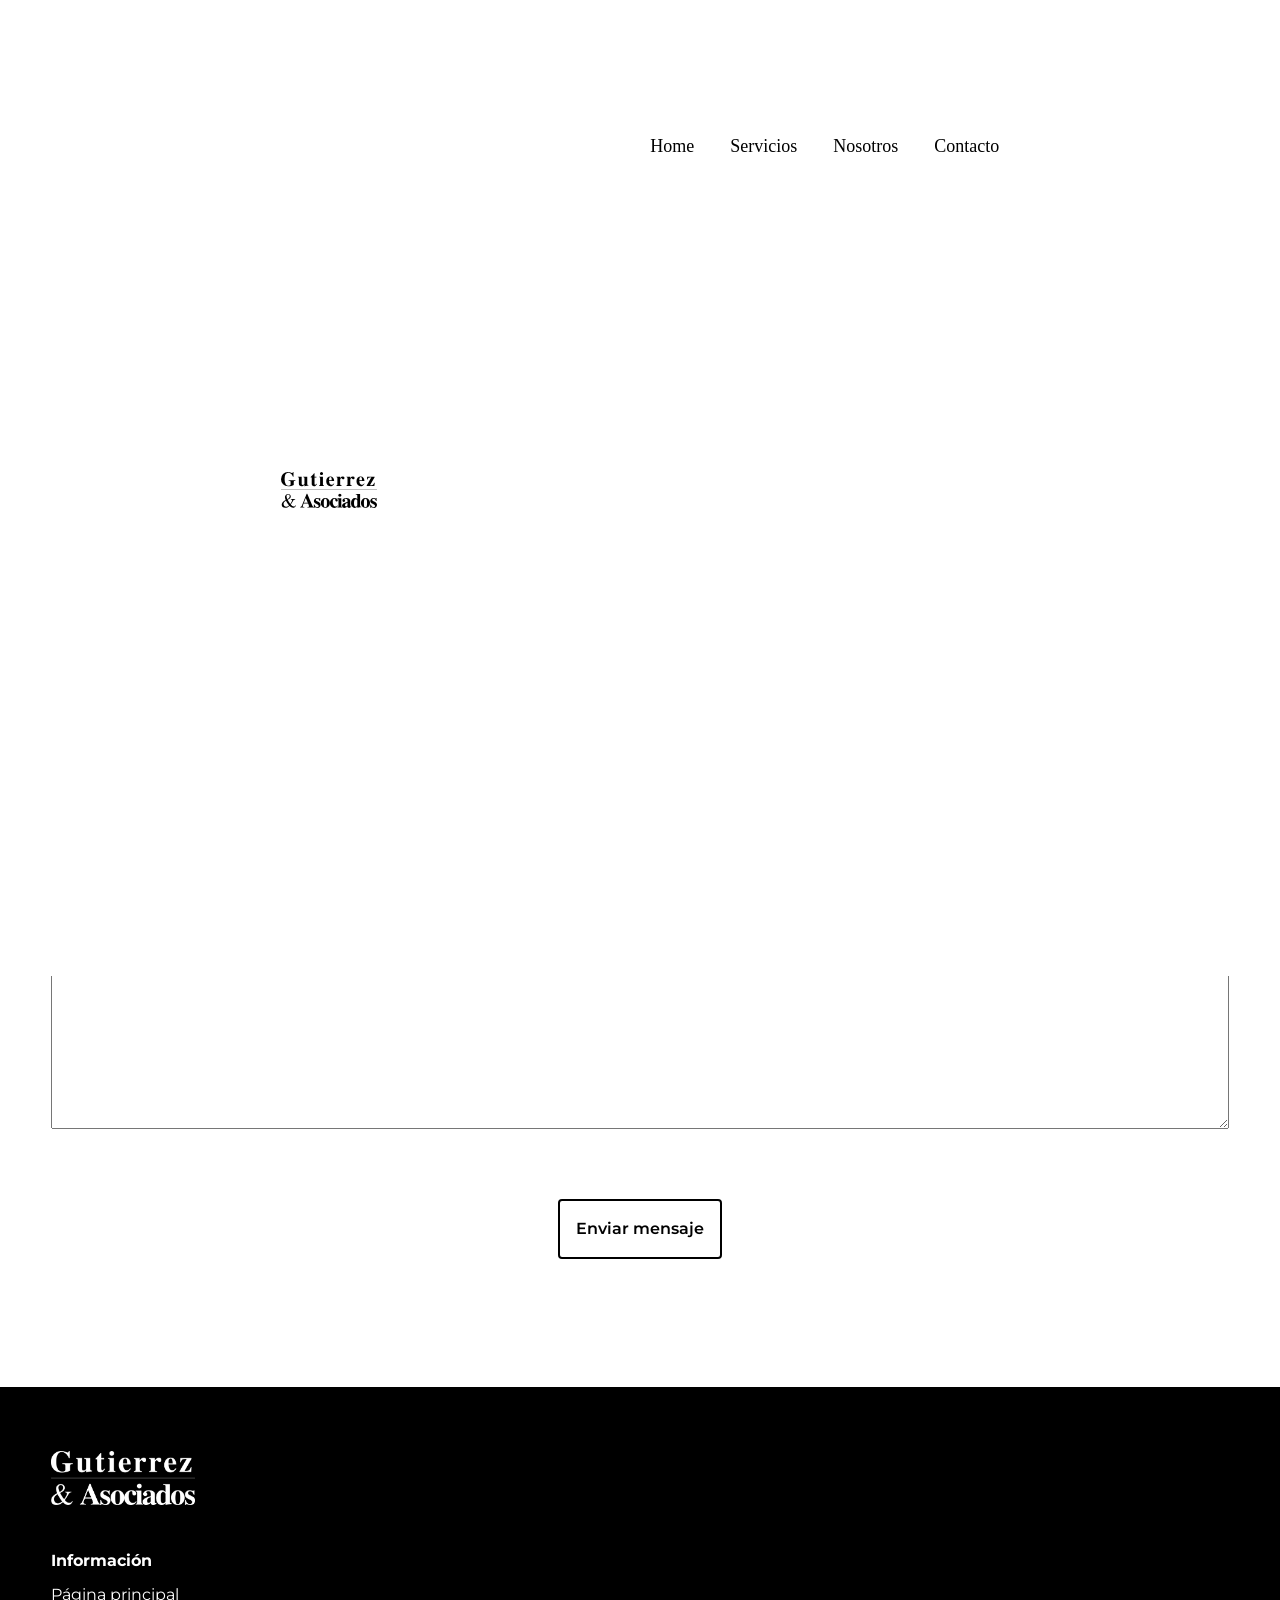
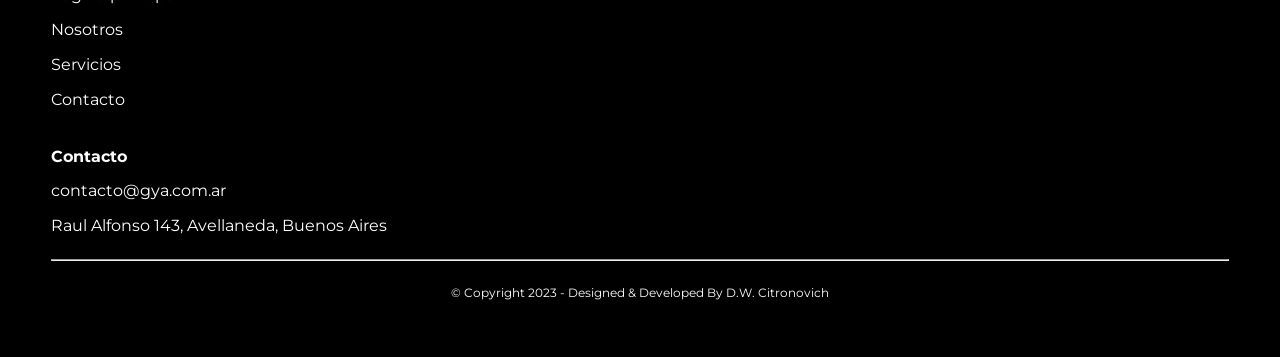
==== Pages/contacto.html @ 10d4365d "contact page done" ====
<!DOCTYPE html>
<html>
    <head>
        <meta charset="UTF-8">
        <title>Estudio Contable - Gutierrez & Asociados</title>
        <meta name="keywords" content="contabilidad">
        <meta name="description" content="your description here...">
        <meta name="viewport" content="width=device-width, initial-scale=1.0">
        <meta name="author" content="Citronov WebSites">
        <link rel="stylesheet" href="../style.css">
    </head>
    <body>
        <header class="scrolled">
            <div id="header-div">
                <div id="header-top">
                    <a href="../index.html">
                        <svg id="header-logo"
                            width="252.14807mm"
                            height="94.246796mm"
                            viewBox="0 0 252.14807 94.246796"
                            version="1.1"
                            id="svg5"
                            xmlns="http://www.w3.org/2000/svg"
                            xmlns:svg="http://www.w3.org/2000/svg">
                            <defs
                                id="defs2">
                                <rect
                                x="-1454.9095"
                                y="271.23279"
                                width="1129.4594"
                                height="485.26556"
                                id="rect236-3" />
                            </defs>
                            <g
                                id="layer1"
                                transform="translate(690.71486,-172.18356)">
                                <g
                                id="g2051-6"
                                transform="translate(-353.54764,120.36505)"
                                style="fill:none;stroke:none">
                                <g
                                    aria-label="Gutierrez
                            &amp; Asociados "
                                    transform="matrix(0.26458333,0,0,0.26458333,4.4073302,-27.454647)"
                                    id="text234-75"
                                    style="font-size:200px;line-height:0.875;font-family:Chilanka;-inkscape-font-specification:Chilanka;white-space:pre;display:inline">
                                    <path
                                    d="m -1221.39,299.6151 q 9.4,0 17.6,2.6 8.4,2.4 14,4.8 5.6,2.4 8.6,2.4 2.8,0 4.8,-2 2,-2 4,-7.2 h 5.4 v 46.8 h -5 q -5.2,-11.4 -9.6,-17.6 -4.2,-6.4 -10.6,-12 -13,-11.2 -26.6,-11.2 -18.2,0 -27.6,16.4 -9.2,16.2 -9.2,47.6 0,35.8 13,52.4 9.6,12.4 27.6,12.4 10,0 14.6,-3.4 4.6,-3.6 4.6,-11.2 v -21 q 0,-8.2 -3.8,-10.6 -3.6,-2.6 -16.4,-3.4 v -5 h 68.6 v 5 q -11.2,1.2 -14.2,4.4 -3,3.2 -3,14 v 25.4 q -9.6,5.6 -24.6,9 -15,3.4 -30.6,3.4 -31.4,0 -51.4,-19.4 -19.8,-19.6 -19.8,-50.6 0,-30.8 19.8,-51.4 20,-20.6 49.8,-20.6 z"
                                    style="font-weight:bold;font-family:FreeSerif;-inkscape-font-specification:'FreeSerif Bold';text-align:end;letter-spacing:15px;text-anchor:end"
                                    id="path1342" />
                                    <path
                                    d="m -1057.9898,440.4151 v -13 q -8.8,7.6 -15,10.4 -6.2,2.8 -14,2.8 -12.4,0 -19.6,-7.4 -7,-7.4 -7,-20.6 v -50.4 q 0,-6.2 -2.2,-8.4 -2,-2.2 -8.4,-3.4 v -4.8 h 38.4 v 67.8 q 0,7.6 2.4,11 2.6,3.2 8.8,3.2 7.6,0 16.4,-8.8 v -56.6 q 0,-6.4 -2.6,-8.8 -2.4,-2.4 -9.8,-3 v -4.8 h 40.2 v 72 q 0,6.4 2.6,8.8 2.6,2.4 9.2,2.8 v 4.6 l -13,1.4 q -16.6,1.8 -26.4,5.2 z"
                                    style="font-weight:bold;font-family:FreeSerif;-inkscape-font-specification:'FreeSerif Bold';text-align:end;letter-spacing:15px;text-anchor:end"
                                    id="path1344" />
                                    <path
                                    d="m -939.38994,345.6151 v 8.8 h -18.8 v 60.2 q 0,6 1.8,8.8 1.8,2.6 6,2.6 6,0 11.4,-10.4 l 5,2.2 q -6.2,12.2 -13,17.4 -6.6,5 -16.6,5 -10.4,0 -16.4,-5.6 -6,-5.6 -6,-15.4 v -64.8 h -10.4 v -5.4 q 9.8,-8.2 16.8,-16.2 7.2,-8 16.4,-21 h 5 v 33.8 z"
                                    style="font-weight:bold;font-family:FreeSerif;-inkscape-font-specification:'FreeSerif Bold';text-align:end;letter-spacing:15px;text-anchor:end"
                                    id="path1346" />
                                    <path
                                    d="m -874.79013,345.6151 v 76 q 0,5.6 2.2,8.2 2.2,2.4 7.6,3.2 v 4.8 h -48.2 v -4.8 q 6.8,-1.6 8.6,-3.6 2,-2.2 2,-8.4 v -58.8 q 0,-6.2 -2,-8.2 -2,-2.2 -8.6,-3.6 v -4.8 z m -25,-41.4 q 4.6,-4.6 11,-4.6 6.4,0 10.8,4.6 4.6,4.6 4.6,11 0,6.6 -4.6,11 -4.4,4.4 -11,4.4 -6.6,0 -11,-4.4 -4.4,-4.4 -4.4,-11.2 0,-6.4 4.6,-10.8 z"
                                    style="font-weight:bold;font-family:FreeSerif;-inkscape-font-specification:'FreeSerif Bold';text-align:end;letter-spacing:15px;text-anchor:end"
                                    id="path1348" />
                                    <path
                                    d="m -813.39026,388.8151 q 0.2,5.4 0.8,9.8 0.6,4.2 2,9.8 1.6,5.4 4,9 2.6,3.6 6.8,6.2 4.4,2.6 10.2,2.6 6.4,0 11.6,-3 5.2,-3 11.2,-10.4 l 4.8,2.8 q -9.8,14 -18.4,19.6 -8.4,5.4 -20.6,5.4 -18.6,0 -30,-13.2 -11.2,-13.4 -11.2,-35.2 0,-22 11.4,-35.4 11.6,-13.6 30.4,-13.6 34.2,0 37.4,45.6 z m 25.8,-10.4 q -0.2,-6.4 -0.4,-9.8 -0.2,-3.4 -1,-7.6 -0.8,-4.4 -2.2,-6.4 -1.2,-2.2 -3.6,-3.6 -2.2,-1.6 -5.6,-1.6 -7.4,0 -10.6,7 -3,7 -3.4,25 h 26.8 z"
                                    style="font-weight:bold;font-family:FreeSerif;-inkscape-font-specification:'FreeSerif Bold';text-align:end;letter-spacing:15px;text-anchor:end"
                                    id="path1350" />
                                    <path
                                    d="m -673.59024,372.2151 q -4.6,0 -8.2,-3 -3.4,-3 -5.6,-5.8 -2.2,-3 -3.8,-3 -5,0 -8.6,5.6 -3.6,5.6 -3.6,13.4 v 37.8 q 0,9.4 2.6,12.4 2.8,2.8 12,3.4 v 4.8 h -53 v -4.8 q 6.6,-1.2 8.6,-3.4 2,-2.4 2,-8.6 v -58.8 q 0,-6 -2.2,-8.4 -2,-2.6 -8.4,-3.4 v -4.8 h 37.6 v 16.4 q 7,-10 13.2,-14.4 6.4,-4.4 13.8,-4.4 7,0 11.6,4.4 4.6,4.4 4.6,11.2 0,5.8 -3.6,9.6 -3.4,3.8 -9,3.8 z"
                                    style="font-weight:bold;font-family:FreeSerif;-inkscape-font-specification:'FreeSerif Bold';text-align:end;letter-spacing:15px;text-anchor:end"
                                    id="path1352" />
                                    <path
                                    d="m -573.19022,372.2151 q -4.6,0 -8.2,-3 -3.4,-3 -5.6,-5.8 -2.2,-3 -3.8,-3 -5,0 -8.6,5.6 -3.6,5.6 -3.6,13.4 v 37.8 q 0,9.4 2.6,12.4 2.8,2.8 12,3.4 v 4.8 h -53 v -4.8 q 6.6,-1.2 8.6,-3.4 2,-2.4 2,-8.6 v -58.8 q 0,-6 -2.2,-8.4 -2,-2.6 -8.4,-3.4 v -4.8 h 37.6 v 16.4 q 7,-10 13.2,-14.4 6.4,-4.4 13.8,-4.4 7,0 11.6,4.4 4.6,4.4 4.6,11.2 0,5.8 -3.6,9.6 -3.4,3.8 -9,3.8 z"
                                    style="font-weight:bold;font-family:FreeSerif;-inkscape-font-specification:'FreeSerif Bold';text-align:end;letter-spacing:15px;text-anchor:end"
                                    id="path1354" />
                                    <path
                                    d="m -512.79032,388.8151 q 0.2,5.4 0.8,9.8 0.6,4.2 2,9.8 1.6,5.4 4,9 2.6,3.6 6.8,6.2 4.4,2.6 10.2,2.6 6.4,0 11.6,-3 5.2,-3 11.2,-10.4 l 4.8,2.8 q -9.8,14 -18.4,19.6 -8.4,5.4 -20.6,5.4 -18.6,0 -30,-13.2 -11.2,-13.4 -11.2,-35.2 0,-22 11.4,-35.4 11.6,-13.6 30.4,-13.6 34.2,0 37.4,45.6 z m 25.8,-10.4 q -0.2,-6.4 -0.4,-9.8 -0.2,-3.4 -1,-7.6 -0.8,-4.4 -2.2,-6.4 -1.2,-2.2 -3.6,-3.6 -2.2,-1.6 -5.6,-1.6 -7.4,0 -10.6,7 -3,7 -3.4,25 h 26.8 z"
                                    style="font-weight:bold;font-family:FreeSerif;-inkscape-font-specification:'FreeSerif Bold';text-align:end;letter-spacing:15px;text-anchor:end"
                                    id="path1356" />
                                    <path
                                    d="m -401.99027,431.4151 q 15.8,0 23.6,-5.4 7.8,-5.4 12,-20.2 h 5.6 l -3.2,32 h -76.6 v -5 l 46.8,-80.8 h -2.2 q -19.4,0 -26,4 -6.4,4 -10,18 h -5.2 l 1.4,-28.4 h 74.2 v 5.2 l -46.2,80.6 z"
                                    style="font-weight:bold;font-family:FreeSerif;-inkscape-font-specification:'FreeSerif Bold';text-align:end;letter-spacing:15px;text-anchor:end"
                                    id="path1358" />
                                    <path
                                    d="m -1201.6775,524.62344 q 7.6,6.8 7.6,17.4 0,10.6 -7,18.4 -7,7.8 -24,15.8 12,23.4 26.4,41.2 18.2,-24.2 18.2,-36.4 0,-4.6 -2.8,-6.4 -2.6,-1.8 -10,-2.6 v -4.2 h 43.2 v 4.2 q -7.6,1 -11.4,3.4 -3.8,2.2 -7.4,8.4 -12.6,22.4 -25.2,39.2 13.8,18.4 30.8,18.4 5.4,0 9.2,-2.2 4,-2.4 8.8,-8.4 l 3,2.2 q -4.4,10.6 -12.6,16.6 -8,6 -17.6,6 -16.4,0 -34,-18.2 -11.2,9.8 -21.2,14 -9.8,4.2 -22,4.2 -16,0 -25.2,-8 -9,-8.2 -9,-22.4 0,-9 3.2,-16.4 3.4,-7.6 10,-13.4 6.6,-6 11.8,-9.4 5.4,-3.6 14,-8.4 -7,-19.4 -7,-29 0,-12.8 9,-21.8 9,-9 21.8,-9 11.8,0 19.4,6.8 z m -26.4,45.2 q 12.2,-6.6 17.8,-13.4 5.6,-6.8 5.6,-15.2 0,-7.4 -4.6,-12.2 -4.4,-4.8 -11.4,-4.8 -6.8,0 -11.2,4.6 -4.2,4.6 -4.2,11.8 0,12.4 8,29.2 z m -13.8,14.6 q -13,8.4 -18.4,15.8 -5.2,7.2 -5.2,16.8 0,11.6 7.6,20 7.6,8.2 18.2,8.2 11.8,0 28.2,-13 -14.8,-18.2 -30.4,-47.8 z"
                                    style="font-family:FreeSerif;-inkscape-font-specification:FreeSerif;letter-spacing:-10px"
                                    id="path1360" />
                                    <path
                                    d="m -963.99007,648.02344 v 5 h -64.80003 v -5 q 4.2,-0.6 6.4,-0.6 9.6,-0.6 9.6,-6.6 0,-6 -9.2,-27.2 h -45 l -3,7.8 q -5.8,15 -5.8,18.4 0,3.8 3.8,5.8 3.8,1.8 12.6,2.4 v 5 h -40.6 v -5 q 7.2,-1.4 10.4,-5.4 3.4,-4 9.2,-18 l 44.4,-109.6 h 5.6 l 44.60003,105.2 q 7.4,17.6 11.2,22.8 4,5 9.8,5 z m -100.00003,-42.2 h 39 l -20.2,-48.6 z"
                                    style="font-weight:bold;font-family:FreeSerif;-inkscape-font-specification:'FreeSerif Bold';letter-spacing:-10px"
                                    id="path1362" />
                                    <path
                                    d="m -933.18991,558.42344 q 5.6,0 13,2.2 7.4,2.2 9,2.2 3.2,0 4.8,-4 h 4.4 v 29 h -5 q -7.8,-22.8 -24.4,-22.8 -5.6,0 -9.4,3.4 -3.8,3.2 -3.8,8.2 0,4.6 3.4,8.4 3.6,3.6 8.8,5.8 5.2,2.2 11.2,5.4 6,3 11.2,6.4 5.2,3.2 8.6,9.2 3.6,5.8 3.6,13.6 0,13.4 -8.6,22 -8.6,8.4 -22.2,8.4 -8.2,0 -16.6,-2.8 -8.4,-3 -9.6,-3 -2.2,0 -5.2,5.6 h -5 v -33 h 5.6 q 6.4,26.4 27.4,26.4 6.8,0 10.8,-3.6 4.2,-3.6 4.2,-9.4 0,-5.2 -5,-9.2 -4.8,-4 -11.8,-7.2 -7,-3.2 -14,-6.8 -7,-3.8 -12,-10.2 -4.8,-6.4 -4.8,-15 0,-12.6 8.8,-20.8 9,-8.4 22.6,-8.4 z"
                                    style="font-weight:bold;font-family:FreeSerif;-inkscape-font-specification:'FreeSerif Bold';letter-spacing:-10px"
                                    id="path1364" />
                                    <path
                                    d="m -850.58987,558.42344 q 19.4,0 32.2,14 12.8,13.8 12.8,34.8 0,20.8 -12.8,34.8 -12.8,13.8 -32.2,13.8 -19.6,0 -32.4,-13.8 -12.8,-14 -12.8,-35.4 0,-20.4 13,-34.2 13.2,-14 32.2,-14 z m 0.2,6.2 q -9.2,0 -12.6,9.6 -3.4,9.6 -3.4,36 0,22 3.4,30.8 3.6,8.6 12.4,8.6 8.8,0 12.2,-9 3.4,-9.2 3.4,-32.2 0,-24.6 -3.4,-34.2 -3.4,-9.6 -12,-9.6 z"
                                    style="font-weight:bold;font-family:FreeSerif;-inkscape-font-specification:'FreeSerif Bold';letter-spacing:-10px"
                                    id="path1366" />
                                    <path
                                    d="m -728.18998,631.22344 3.6,3.6 q -8.8,11.2 -17.8,16.2 -8.8,4.8 -20.4,4.8 -18.6,0 -30.8,-13.4 -12,-13.4 -12,-34 0,-21.6 13.4,-35.8 13.4,-14.2 33.8,-14.2 13.2,0 22,6.4 9,6.2 9,15.6 0,5.8 -3.6,9.2 -3.6,3.4 -10,3.4 -11,0 -11.2,-14.4 0,-8.4 -1,-10.2 -2,-3.8 -7.4,-3.8 -7.8,0 -12.4,9 -4.4,8.8 -4.4,24.2 0,20.4 7.6,32.6 7.8,12 20.8,12 6.2,0 10.6,-2.4 4.6,-2.6 10.2,-8.8 z"
                                    style="font-weight:bold;font-family:FreeSerif;-inkscape-font-specification:'FreeSerif Bold';letter-spacing:-10px"
                                    id="path1368" />
                                    <path
                                    d="m -692.39016,560.82344 v 76 q 0,5.6 2.2,8.2 2.2,2.4 7.6,3.2 v 4.8 h -48.2 v -4.8 q 6.8,-1.6 8.6,-3.6 2,-2.2 2,-8.4 v -58.8 q 0,-6.2 -2,-8.2 -2,-2.2 -8.6,-3.6 v -4.8 z m -25,-41.4 q 4.6,-4.6 11,-4.6 6.4,0 10.8,4.6 4.6,4.6 4.6,11 0,6.6 -4.6,11 -4.4,4.4 -11,4.4 -6.6,0 -11,-4.4 -4.4,-4.4 -4.4,-11.2 0,-6.4 4.6,-10.8 z"
                                    style="font-weight:bold;font-family:FreeSerif;-inkscape-font-specification:'FreeSerif Bold';letter-spacing:-10px"
                                    id="path1370" />
                                    <path
                                    d="m -660.3903,572.22344 q 0,1 3,5.4 3,4.2 3,7.6 0,5.2 -3.8,8.4 -3.8,3.2 -9.8,3.2 -6.2,0 -9.6,-3.4 -3.4,-3.6 -3.4,-9.8 0,-11.2 10.4,-18.2 10.4,-7 27.4,-7 18.2,0 28.8,7.4 10.8,7.4 10.8,20 v 52.2 q 0,5 4.2,5 1.4,0 2.2,-0.8 l 2,-2 3,4.2 q -10.6,11.4 -22.4,11.4 -7.4,0 -11.2,-3.2 -3.6,-3.2 -5.2,-10.8 -15.4,14 -31.6,14 -9.6,0 -16,-6 -6.2,-6 -6.2,-15.2 0,-6.2 3.2,-11.4 3.4,-5.4 7.8,-8.8 4.4,-3.4 12,-6.8 7.8,-3.4 13.2,-5.2 5.4,-1.8 14.2,-4.4 2.2,-0.6 3.4,-1 v -14.6 q 0,-9.2 -4,-13.4 -4,-4.2 -12.8,-4.2 -5.2,0 -9,2.2 -3.6,2 -3.6,5.2 z m 29.2,60.8 v -29 q -24.4,6.4 -24.4,24.2 0,6 2.8,9.8 2.8,3.6 7.4,3.6 6.8,0 14.2,-8.6 z"
                                    style="font-weight:bold;font-family:FreeSerif;-inkscape-font-specification:'FreeSerif Bold';letter-spacing:-10px"
                                    id="path1372" />
                                    <path
                                    d="m -532.99012,655.62344 v -13 q -7,7.4 -12.8,10.4 -5.8,2.8 -13.8,2.8 -15.8,0 -26,-13.2 -10.2,-13.4 -10.2,-33.8 0,-21.8 10.8,-36 11,-14.4 27.6,-14.4 6.8,0 12,2.8 5.4,2.6 11.8,9.6 v -36.6 q 0,-7 -2.6,-8.8 -2.6,-2 -12.6,-2.8 v -4.8 h 43 v 115 q 0,6.4 2.4,8.8 2.6,2.4 9.4,2.8 v 4.6 l -12.4,1.6 q -16.4,2.2 -26.6,5 z m -17.6,-11 q 6.6,0 11.8,-5.6 5.2,-5.8 5.2,-8.4 v -48.6 q -2,-5.6 -6.4,-9 -4.2,-3.4 -9.2,-3.4 -17,0 -17,37.6 0,37.4 15.6,37.4 z"
                                    style="font-weight:bold;font-family:FreeSerif;-inkscape-font-specification:'FreeSerif Bold';letter-spacing:-10px"
                                    id="path1374" />
                                    <path
                                    d="m -452.19015,558.42344 q 19.4,0 32.2,14 12.8,13.8 12.8,34.8 0,20.8 -12.8,34.8 -12.8,13.8 -32.2,13.8 -19.6,0 -32.4,-13.8 -12.8,-14 -12.8,-35.4 0,-20.4 13,-34.2 13.2,-14 32.2,-14 z m 0.2,6.2 q -9.2,0 -12.6,9.6 -3.4,9.6 -3.4,36 0,22 3.4,30.8 3.6,8.6 12.4,8.6 8.8,0 12.2,-9 3.4,-9.2 3.4,-32.2 0,-24.6 -3.4,-34.2 -3.4,-9.6 -12,-9.6 z"
                                    style="font-weight:bold;font-family:FreeSerif;-inkscape-font-specification:'FreeSerif Bold';letter-spacing:-10px"
                                    id="path1376" />
                                    <path
                                    d="m -373.39026,558.42344 q 5.6,0 13,2.2 7.4,2.2 9,2.2 3.2,0 4.8,-4 h 4.4 v 29 h -5 q -7.8,-22.8 -24.4,-22.8 -5.6,0 -9.4,3.4 -3.8,3.2 -3.8,8.2 0,4.6 3.4,8.4 3.6,3.6 8.8,5.8 5.2,2.2 11.2,5.4 6,3 11.2,6.4 5.2,3.2 8.6,9.2 3.6,5.8 3.6,13.6 0,13.4 -8.6,22 -8.6,8.4 -22.2,8.4 -8.2,0 -16.6,-2.8 -8.4,-3 -9.6,-3 -2.2,0 -5.2,5.6 h -5 v -33 h 5.6 q 6.4,26.4 27.4,26.4 6.8,0 10.8,-3.6 4.2,-3.6 4.2,-9.4 0,-5.2 -5,-9.2 -4.8,-4 -11.8,-7.2 -7,-3.2 -14,-6.8 -7,-3.8 -12,-10.2 -4.8,-6.4 -4.8,-15 0,-12.6 8.8,-20.8 9,-8.4 22.6,-8.4 z"
                                    style="font-weight:bold;font-family:FreeSerif;-inkscape-font-specification:'FreeSerif Bold';letter-spacing:-10px"
                                    id="path1378" />
                                </g>
                                <path
                                    id="rect1429-3"
                                    style="stroke-width:0;stroke-linecap:round;stroke-linejoin:round;paint-order:fill markers stroke"
                                    d="m -336.74008,98.514778 h 251.293785 c 0.23663,0 0.42713,0.1905 0.42713,0.42713 0,0.23663 -0.1905,0.427129 -0.42713,0.427129 H -336.74008 c -0.23663,0 -0.42713,-0.190499 -0.42713,-0.427129 0,-0.23663 0.1905,-0.42713 0.42713,-0.42713 z" />
                                </g>
                            </g>
                            </svg>
                    </a>
                    <div id="hamburguer-menu-icon">
                        <span class="bar"></span>
                        <span class="bar"></span>
                        <span class="bar"></span>
                    </div>
                </div>
                <nav>
                    <ul>
                        <li><a class="nav-li-element" href="../index.html">Home</a></li>
                        <li><a class="nav-li-element" href="../index.html/#section-servicios">Servicios</a></li>
                        <li><a class="nav-li-element" href="#">Nosotros</a></li>
                        <li><a class="nav-li-element" href="contacto.html">Contacto</a></li>
                    </ul>
                </nav>
            </div>
        </header>
        <main>
            <section id="section-contacto-contacto">
                <div class="common-padding">
                    <div class="text-container">
                        <h2>Contacto</h2>
                        <ul>
                            <li class="medio-de-contacto">
                                <img src="../Imagenes/Iconos/phone.svg">
                                <p>
                                    +54 11 3245-11982
                                </p>
                            </li>
                            <li class="medio-de-contacto">
                                <img src="../Imagenes/Iconos/mail.svg">
                                <p>
                                    contacto@solaris.com.ar
                                </p>
                            </li>
                            <li class="medio-de-contacto">
                                <img src="../Imagenes/Iconos/pin.svg">
                                <p>
                                    Av. Gral. Anderson 1720, CABA, Buenos Aires
                                </p>
                            </li>
                        </ul>
                    </div>
                    <hr>
                    <div id="contact-form">
                        <h3>Envíanos un mensaje</h3>
                        <div class="text-container">
                            <p class="left-aligned">
                                Nos encantaría saber de vos. Por favor completa el formulario a continuación y alguien se comunicará dentro de los siguientes 3 días hábiles.
                            </p>
                        </div>
                        <form>
                            <div class="form-div-subject">
                                <label for="nombre">Nombre</label>
                                <input type="text" name="nombre" placeholder="Tu nombre">
                            </div>
                            <div class="form-div-subject">
                                <label for="email">Email</label>
                                <input type="text" name="email" placeholder="Tu email">
                            </div>
                            <div class="form-div-subject">
                                <label for="numero-telefonico">Teléfono</label>
                                <input type="text" name="numero-telefonico" placeholder="Tu número">
                            </div>
                            <div class="form-div-subject">
                                <label for="mensaje">Mensaje</label>
                                <textarea name="mensaje" placeholder="Escribí tu mensaje..."></textarea>
                            </div>
                            <div id="div-contact-form-button">
                                <button type="submit" class="common-button">Enviar mensaje</button>
                            </div>
                        </form>    
                    </div> 
                </div>
            </section>
        </main>
        <footer>
            <div class="common-padding">
                <div id="footer-div-top">
                    <img id="footer-div-top-logo" src="../Imagenes/Logo/logo-gya-light.png" alt="Logo de Gutierrez & Asociados">
                    <div id="footer-div-top-information" class="footer-section">
                        <h4>Información</h4>
                        <ul>
                            <li><a href="../index.html">Página principal</a></li>
                            <li><a href="#">Nosotros</a></li>
                            <li><a href="../index.html/#section-servicios">Servicios</a></li>
                            <li><a href="contacto.html">Contacto</a></li>
                        </ul>
                    </div>
                    <div id="footer-div-top-contacto" class="footer-section">
                        <h4>Contacto</h4>
                        <ul>
                            <li>contacto@gya.com.ar</li>
                            <li>Raul Alfonso 143, Avellaneda, Buenos Aires</li>
                        </ul>
                    </div>
                </div>
                <hr>
                <p id="footer-p-copyright">© Copyright 2023 - Designed & Developed By D.W. Citronovich</p>
            </div>
        </footer>
    </body>
    <script src="../Scripts/hamburgerMenu.js"></script>
</html>
---- style.css ----
@font-face {
    font-family: "Monsterrat";
    src: 
        url("Fuentes/Montserrat/Montserrat-VariableFont_wght.ttf") format("truetype"),
        url("Fuentes/Montserrat/webfontkit-20241208-085925/montserrat-variablefont_wght-webfont.woff") format("woff"),
        url("Fuentes/Montserrat/webfontkit-20241208-085925/montserrat-variablefont_wght-webfont.woff2") format("woff2");
}

:root {
    --strongColor: #4c95cc;
    --whiteColor: #ffffff;
    --blackColor: #000000;
    --lightGreyColor: #474747;
    --greyColor: #3b3b3b;
    --primaryFont: Georgia, 'Times New Roman', Times, serif;
    --secondaryFont: "Monsterrat", sans-serif;
    --smallTitleFontSize: clamp(0.8125rem, 1.6vw, 1rem);
    --headerFontSize: clamp(1.9375rem, 3.9vw, 3.0625rem);
    --bodyFontSize: 1rem;
}

button {
    all: unset;
}

ul {
    list-style-type: none;
    padding: 0;
}

a {
    all: unset;
}

img {
    width: 100%;
    border-radius: 4px;
}

html {
    scroll-behavior: smooth;
}

* {
    margin: 0 auto;
    box-sizing: border-box;
}

header {
    font-family: var(--primaryFont);
    font-size: var(--headerFontSize);
    color: var(--blackColor);
}

body {
    font-family: var(--secondaryFont);
    font-size: var(--bodyFontSize);
    color: var(--greyColor);
}

.common-padding {
    max-width: 90rem;
    padding: 2rem 4%;
}

h1, h2, h3 {
    font-family: var(--primaryFont);
    font-weight: 400;
    color: var(--blackColor);
    margin: 1rem auto;
}

h2 {
    font-size: 2.25rem;
    text-align: center;
    margin: 0 auto;
    padding: 4rem 0 2rem;
}

h3 {
    font-size: 2rem;
}

p {
    line-height: 2rem;
    color: var(--blackColor);
}

.small-title {
    font-weight: 600;
    text-transform: uppercase;
    text-align: center;
    margin: 1rem auto;
}

button {
    min-width: 12rem;
    font-size: 1.125rem;
    font-weight: 600;
    line-height: clamp(2.875rem, 5.5vw, 3.5rem);
    padding: 0 0.5rem;
    text-align: center;
    border-radius: 4px;
    cursor: pointer;
}

.call-to-action {
    color: var(--whiteColor);
    border: 2px solid var(--whiteColor);
    text-transform: uppercase;
    transition: all 0.1s ease;
}

.call-to-action:hover {
    color: var(--blackColor);
    background-color: var(--whiteColor);
    border: 2px solid var(hrColor);
}

.button-underline a {
    padding: 0.5rem;
    background: 
       linear-gradient(90deg, currentColor calc(100%/3), transparent 0 calc(200%/3), currentColor 0) 
       var(--d, 0%) 100% / 300% 3px
       no-repeat;
    transition: 0.5s;
}

.button-underline:hover a {
    --d: 100%;
}


/* ==== HEADER & NAV ==== */

header {
    width: 100%;
    position: fixed;
    z-index: 1000;
    transition: background-color 0.3s ease-in-out;
}

header::before {
    content: "";
    width: 100%;
    position: absolute;
    height: 0vh;
    background-color: #00000099;
    -webkit-backdrop-filter: blur(10px);
    backdrop-filter: blur(10px);
    opacity: 0;
    top: 0;
    right: 0;
    z-index: -11;
    transition: 
        height 0s ease-in-out, 
        opacity 0.3s ease-in-out;
}

header.scrolled {
    background-color: var(--whiteColor);
    transition: background-color 0.3s ease-in-out;
}

header.active::before {
    height: 150vh;
    opacity: 1;
}

header.deactivate::before {
    opacity: 0;
}

#header-div {
    width: 100%;
    height: auto;
    padding: 1rem;
}

#header-div a {
    line-height: 0;
}

#header-logo {
    width: 100px;
    height: auto;
    border-radius: 0;
    vertical-align: middle;
    
}

#header-logo g, #header-logo path {
    fill: white;
    transition: all 0.3s ease-in-out;
}

#header-top {
    display: flex;
    justify-content: space-between;
    align-items: center;
}

#hamburguer-menu-icon {
    width: 8%;
    display: block;
    cursor: pointer;
    margin: 0;
    z-index: 1000;
}

.bar {
    display: block;
    max-width: 36px;
    height: 3px;
    margin: 5px auto;
    z-index: 1000;
    background-color: var(--whiteColor);
    -webkit-transition: all 0.3s ease-in-out;
    transition: all 0.3s ease-in-out;
}

#hamburguer-menu-icon.active .bar:nth-child(1) {
    opacity: 0;
}

#hamburguer-menu-icon.active .bar:nth-child(2) {
    transform: translateY(4px) rotate(45deg);
    background-color: var(--blackColor);
}

#hamburguer-menu-icon.active .bar:nth-child(3) {
    transform: translateY(-4px) rotate(-45deg);
    background-color: var(--blackColor);
}

header.scrolled .bar {
    background-color: var(--blackColor);
}

header.scrolled #header-logo g, 
header.scrolled #header-logo path {
    fill: var(--blackColor);
}

header.scrolled #header-logo.light g, 
header.scrolled #header-logo.light path {
    fill: var(--whiteColor);
}

a {
    all: unset;
    cursor: pointer;
}

nav {
    font-size: 1.125rem;
    width: 63%;
    height: 100vh;
    position: absolute;
    z-index: 100;
    display: flex;
    flex-direction: column;
    background-color: white;
    top: 0;
    left: 37%;
    gap: 0;
    text-align: center;
    box-shadow: inset 0px 8px 24px lightgrey;
    transition: transform 0.3s ease-in-out;
    transform: translateX(100%);
}

nav.active {
    transform: translateX(0px);
    transition-delay: .2s;
}

nav ul {
    display: flex;
    flex-direction: column;
    gap: 2rem;
    padding: 6rem 0;
}

nav ul li {
    color: var(--blackColor);
}

main {
    padding-bottom: 3rem;
}

/* ==== STATEMENT ==== */

#estrategia-impositiva {
    background-image: url("Imagenes/background-1.jpg");
    background-repeat: no-repeat;
    background-size: cover;
    background-position: center;
}

#estrategia-impositiva .common-padding {
    color: var(--whiteColor);
    padding-top: 6rem;
    padding-bottom: 4rem;
    text-align: center;
}

#estrategia-impositiva h1 {
    font-size: 2.5rem;
    font-weight: 200;
    line-height: 2.5rem;
    padding-top: 1rem;
    color: var(--whiteColor);
}

#estrategia-impositiva p {
    color: var(--whiteColor);
    font-size: 1.25rem;
    font-weight: 300;
    padding: 0.25rem 0;
}

#button-container {
    display: flex;
    flex-direction: column;
    align-items: center;
    gap: 1.5rem;
    padding: 1.5rem 0;
}

#section-servicios ul {
    padding: 1rem 0;
}

#servicios-div-card ul {
    display: flex;
    flex-direction: column;
    gap: 1.5rem;
}

.servicios-card {
    position: relative;
    width: 100%;
}

.servicios-card::before {
    position: absolute;
    bottom: 0;
    left: 0;
    width: 100%;
    height: 85%;
    display: block;
    z-index: 10;
    content: '';
    background: linear-gradient(to bottom,rgba(6, 6, 6, 0),rgba(19, 19, 19, 0.75) 100%);
}

.servicios-card a {
    position: relative;
    width: 100%;
    min-height: 240px;
    display: flex;
    background-repeat: no-repeat;
    background-size: 100%;
    background-position: center;
    box-shadow: inset 0 -12px -6px black;
    transition: background-size 1s ease;
}

.servicios-card a:hover {
    background-size: 120%;
}

.servicios-card a,
.servicios-card a::before,
.servicios-card::before {
    border-radius: 8px;
}

.servicios-card a::before {
    position: absolute;
    bottom: 0;
    left: 0;
    width: 100%;
    height: 85%;
    display: block;
    z-index: 10;
    content: '';
    opacity: 0;
    background: linear-gradient(to bottom, rgba(0, 0, 0, 0), #000000 100%);
    transition: all 0.5s ease;
}

.servicios-card a:hover::before {
    opacity: 1;
}

.servicios-card h3 {
    font-size: 1.375rem;
    align-self: flex-end;
    font-weight: 300;
    margin: 1.25rem;
    z-index: 100;
    color: var(--whiteColor);
}

#card-servicio-sociedades {
    background-image: url(Imagenes/empresa-1.jpg);
}

#card-servicio-personas {
    background-image: url(Imagenes/personal-1.jpg);
}

#card-servicio-patrimonio {
    background-image: url(Imagenes/patrimonio-1.jpg);
}

#servicios-texto-ul {
    display: flex;
    flex-direction: column;
    gap: 2rem;
}

.servicio-title-container {
    height: auto;
    padding-top: 4rem;
}

.servicio-title-container svg {
    min-width: 48px;
    height: auto;
    background-color: var(--blackColor);
    border-radius: 32px;
}

.servicio-title-container svg path {
    fill: var(--whiteColor);
}

.common-button {
    min-width: 144px;
    font-size: 1rem;
    color: var(--blackColor);
    border: 2px solid var(--blackColor);
    margin-top: 2rem;
    transition: all 0.1s ease;
}

.common-button:hover {
    color: var(--whiteColor);
    background-color: var(--blackColor);
}

#section-nosotros {
    background-image: url("Imagenes/background-4.jpg");
    background-position: center;
    background-size: cover;
}

#section-nosotros h2,
#section-nosotros p {
    color: var(--whiteColor);
}

#ul-opiniones-clientes {
    display: flex;
    flex-direction: column;
    gap: 3rem;
}

#ul-opiniones-clientes p {
    font-style: italic;
}

.open-quote {
    font-size: 3rem;
    font-weight: bold;
}

.cliente-name {
    font-size: 0.75rem;
    line-height: 2rem;
}

#section-contacto-index .common-padding {
    text-align: center;
}

#section-contacto-index h2 {
    padding: 1rem;
}

#section-contacto-contacto .common-padding > div {
    margin: 3rem 0;
}

.medio-de-contacto {
    display: flex;
    justify-content: left;
    gap: 1rem;
}

.medio-de-contacto p {
    font-size: 1.125rem;
    font-weight: 600;
    margin: 1rem 0;
}

.medio-de-contacto img {
    max-width: 1.5rem;
    height: auto;
    margin: 0;
}

#contact-form h3 {
    text-align: center;
}

#contact-form form {
    margin: 1rem 0;
}

.form-div-subject {
    margin: 1rem 0;
    font-size: 1.5rem;
    font-weight: bold;
}

.form-div-subject label {
    font-size: var(--bodyFontSize);
    margin-bottom: 0.5rem;
    text-align: left;
}

.form-div-subject input {
    font-family: var(--bodyFontSize);
    font-size: var(--bodyFontSize);
    width: 100%;
    height: 36px;
    margin-top: 0.5rem;
}

.form-div-subject textarea {
    font-family: var(--bodyFontSize);
    font-size: var(--bodyFontSize);
    width: 100%;
    height: 24vh;
    margin-top: 0.5rem;
}

#div-contact-form-button {
    text-align: center;
    margin: 2rem;
}

footer {
    padding-top: 1rem;
    color: var(--whiteColor);
    background-color: var(--blackColor);
}

footer a {
    transition: all 0.3s ease;
}

footer a:hover {
    cursor: pointer;
}

#footer-div-top-logo {
    margin: 0;
    padding: 1rem 0;
    max-width: 144px;
    height: auto;
    align-self: left;
    border-radius: 0;
}

#footer-div-top {
    display: flex;
    flex-direction: column;
    gap: 1.5rem;
    justify-content: left;
    padding-bottom: 1rem;
}

.footer-section {
    text-align: left;
    margin: 0;
}

footer h4 {
    line-height: 2rem;
}

footer ul li {
    margin: 0;
    padding: 0.5rem 0;
}

footer hr {
    color: initial;
}

#footer-p-copyright {
    font-size: 0.75rem;
    line-height: 1rem;
    color: var(--whiteColor);
    max-width: none;
    text-align: center;
    padding: 1.5rem;
}


@media (min-width: 992px) {
    #header-div {
        width: 80%;
        max-width: 90rem;
        display: flex;
        justify-content: space-between;
        align-items: center;
        margin: 0 auto;
        padding-top: 40px;
        padding-bottom: 36px;
        font-size: 1rem;
    }

    #header-logo {
        width: 96px;
    }

    #hamburguer-menu-icon {
        display: none;
    }

    nav {
        width: auto;
        position: inherit;
        top: 0;
        left: 0;
        box-shadow: none;
        transition: none;
        transform: none;
    }

    nav ul {
        flex-direction: row;
        margin: 0 auto;
        gap: 36px;
    }

    .nav-li-element {
        background: 
           linear-gradient(currentColor 0 0) 
           var(--d, 201%) 100% /200% 2px 
           no-repeat;
      }
      
    .nav-li-element:hover {
        --d: -101%;
        transition: 0.75s
    }

    nav ul a {
        font-size: 1.125rem;
    }
}
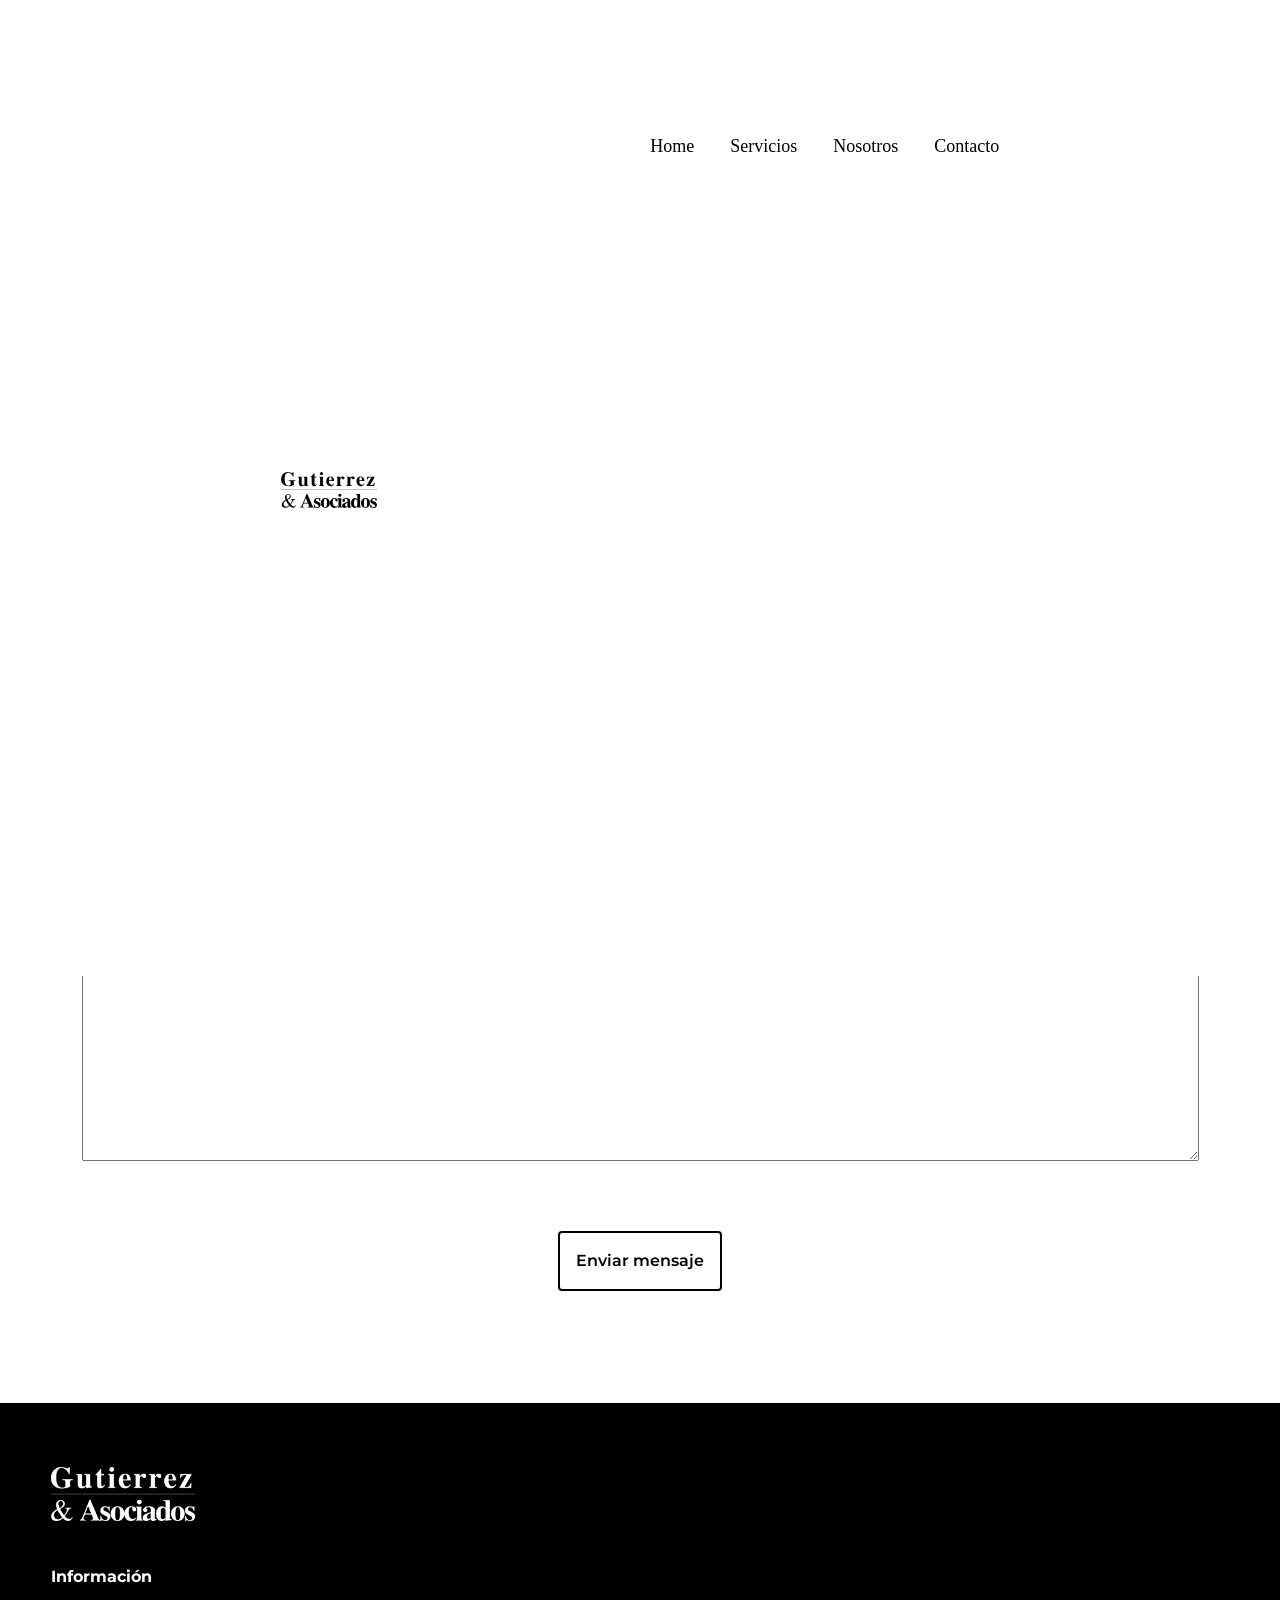
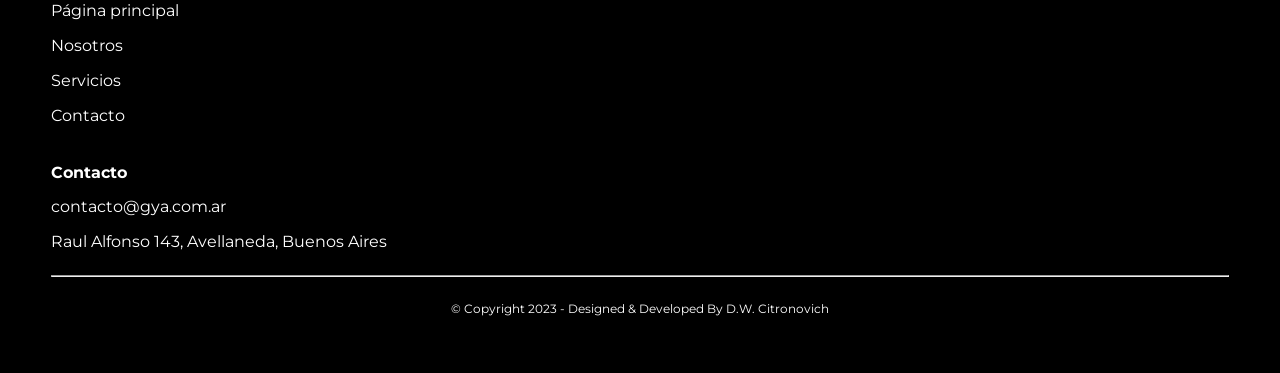
==== commit 90da9d7f: "contact page full" ====
--- a/Pages/contacto.html
+++ b/Pages/contacto.html
@@ -146,10 +146,13 @@
             </div>
         </header>
         <main>
+            <div class="div-top-page">
+                <h2>Contacto</h2>
+            </div>
             <section id="section-contacto-contacto">
                 <div class="common-padding">
                     <div class="text-container">
-                        <h2>Contacto</h2>
+                        <span class="small-title">Ponete en contacto</span>
                         <ul>
                             <li class="medio-de-contacto">
                                 <img src="../Imagenes/Iconos/phone.svg">
--- a/style.css
+++ b/style.css
@@ -492,10 +492,17 @@
     padding: 1rem;
 }
 
-#section-contacto-contacto .common-padding > div {
-    margin: 3rem 0;
-}
-
+#section-contacto-contacto .common-padding {
+    display: flex;
+    flex-direction: column;
+    justify-content: center;
+    gap: 2rem;
+}
+
+#section-contacto-contacto .small-title {
+    line-height: 4rem;
+    text-transform: none;
+}
 .medio-de-contacto {
     display: flex;
     justify-content: left;
@@ -514,6 +521,10 @@
     margin: 0;
 }
 
+#section-contacto-contacto hr {
+    width: 100%;
+}
+
 #contact-form h3 {
     text-align: center;
 }
@@ -553,6 +564,19 @@
 #div-contact-form-button {
     text-align: center;
     margin: 2rem;
+}
+
+.div-top-page {
+    color: var(--whiteColor);
+    padding-top: 2rem;
+    background-image: url("Imagenes/background-1.jpg");
+    background-repeat: no-repeat;
+    background-size: cover;
+    background-position: center;
+}
+
+.div-top-page h2 {
+    color: var(--whiteColor);
 }
 
 footer {
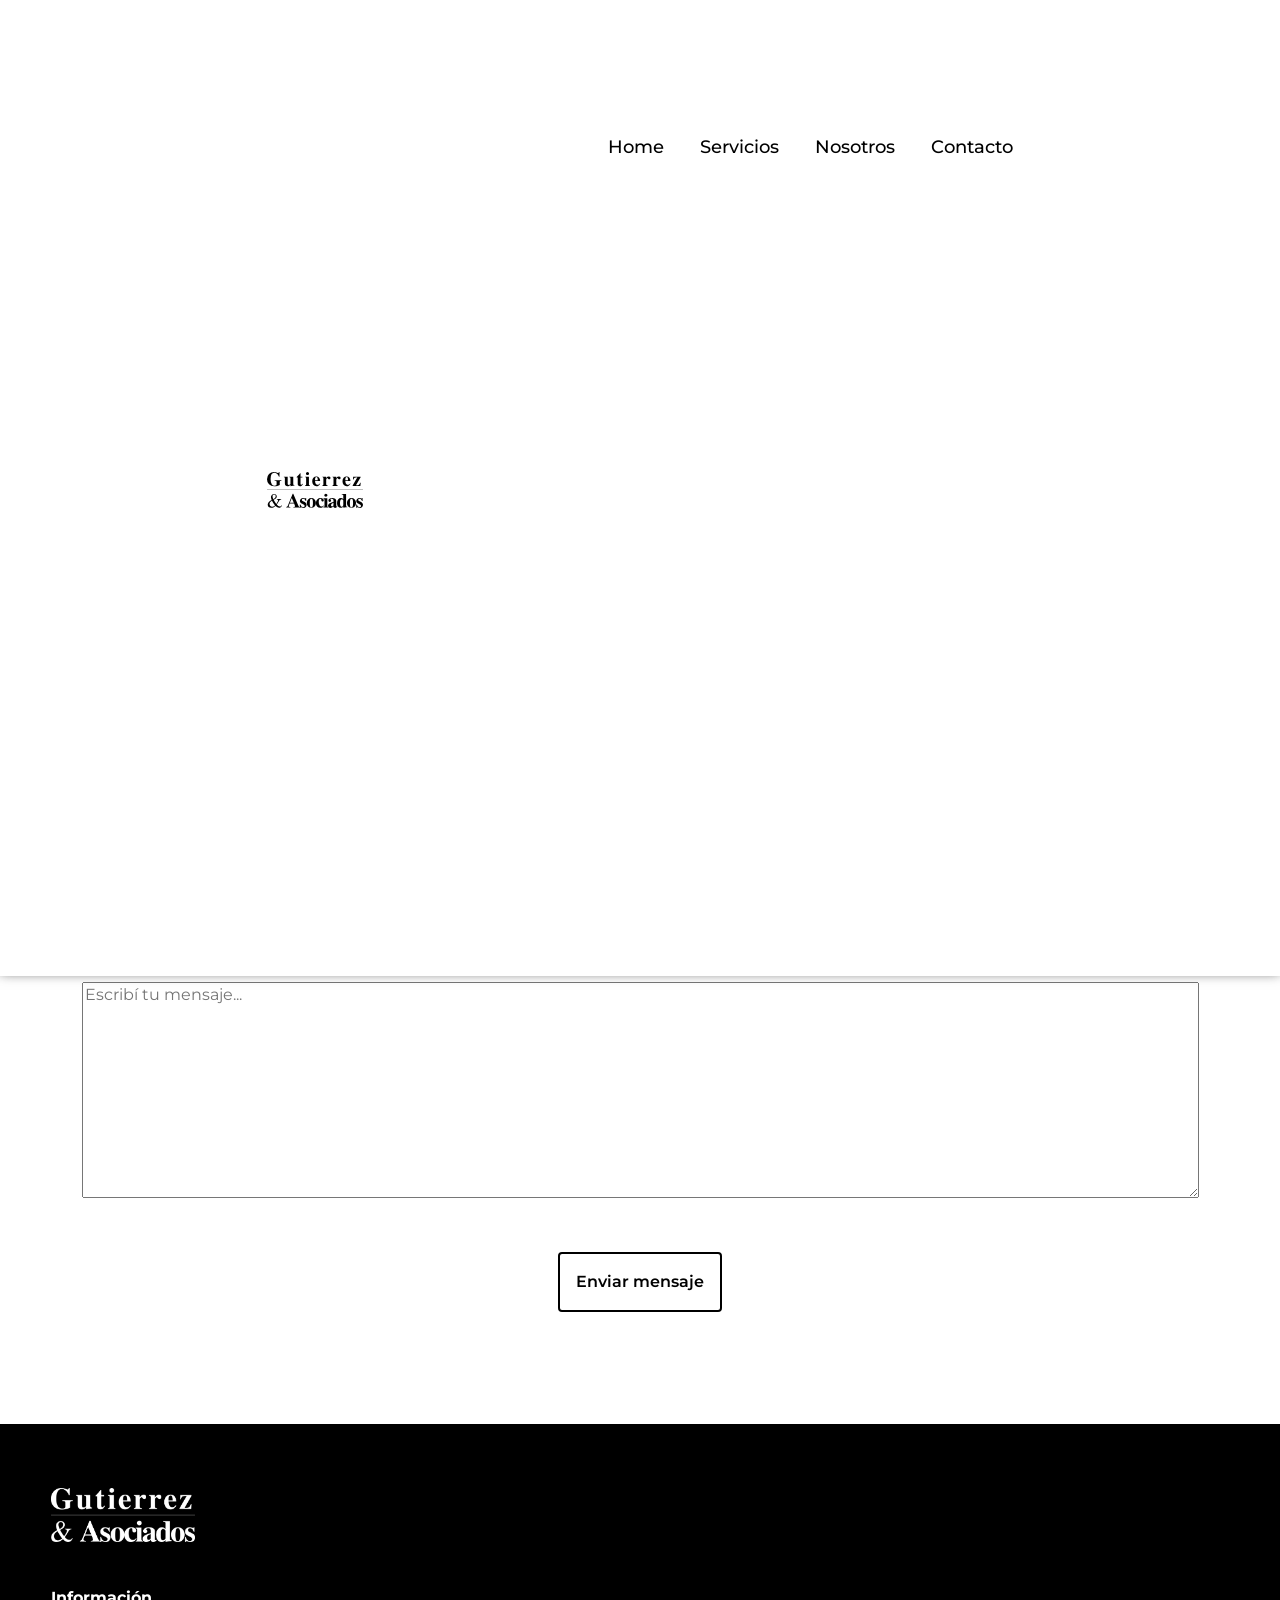
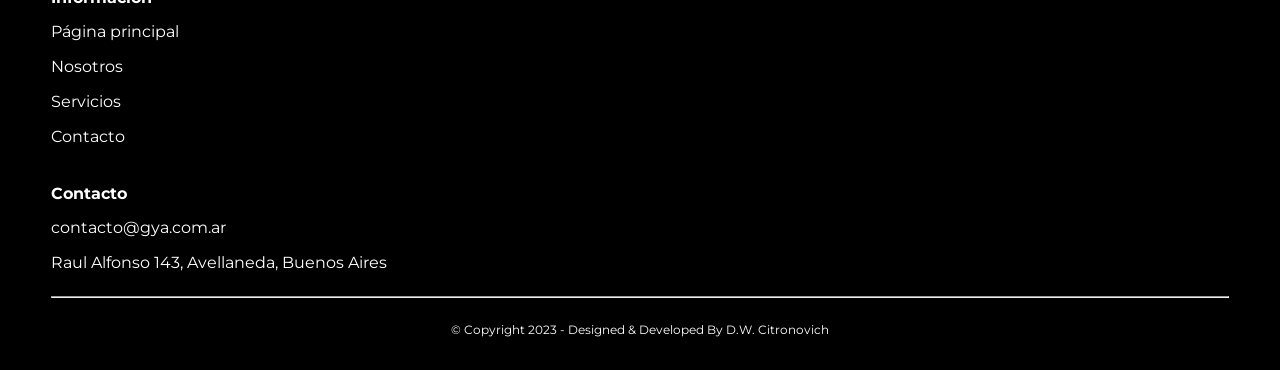
==== commit 531689ad: "nosotros page done" ====
--- a/Pages/contacto.html
+++ b/Pages/contacto.html
@@ -138,8 +138,8 @@
                 <nav>
                     <ul>
                         <li><a class="nav-li-element" href="../index.html">Home</a></li>
-                        <li><a class="nav-li-element" href="../index.html/#section-servicios">Servicios</a></li>
-                        <li><a class="nav-li-element" href="#">Nosotros</a></li>
+                        <li><a class="nav-li-element" href="../index.html#section-servicios">Servicios</a></li>
+                        <li><a class="nav-li-element" href="nosotros.html">Nosotros</a></li>
                         <li><a class="nav-li-element" href="contacto.html">Contacto</a></li>
                     </ul>
                 </nav>
@@ -147,7 +147,7 @@
         </header>
         <main>
             <div class="div-top-page">
-                <h2>Contacto</h2>
+                <h1>Contacto</h1>
             </div>
             <section id="section-contacto-contacto">
                 <div class="common-padding">
@@ -215,8 +215,8 @@
                         <h4>Información</h4>
                         <ul>
                             <li><a href="../index.html">Página principal</a></li>
-                            <li><a href="#">Nosotros</a></li>
-                            <li><a href="../index.html/#section-servicios">Servicios</a></li>
+                            <li><a href="nosotros.html">Nosotros</a></li>
+                            <li><a href="../index.html#section-servicios">Servicios</a></li>
                             <li><a href="contacto.html">Contacto</a></li>
                         </ul>
                     </div>
--- a/style.css
+++ b/style.css
@@ -84,6 +84,7 @@
 p {
     line-height: 2rem;
     color: var(--blackColor);
+    margin-bottom: 1rem;
 }
 
 .small-title {
@@ -158,6 +159,7 @@
 }
 
 header.scrolled {
+    box-shadow: 0 -4px 12px var(--lightGreyColor);
     background-color: var(--whiteColor);
     transition: background-color 0.3s ease-in-out;
 }
@@ -283,6 +285,8 @@
 }
 
 nav ul li {
+    font-family: var(--secondaryFont);
+    font-weight: 500;
     color: var(--blackColor);
 }
 
@@ -318,6 +322,7 @@
     color: var(--whiteColor);
     font-size: 1.25rem;
     font-weight: 300;
+    margin-bottom: 0;
     padding: 0.25rem 0;
 }
 
@@ -444,7 +449,7 @@
     font-size: 1rem;
     color: var(--blackColor);
     border: 2px solid var(--blackColor);
-    margin-top: 2rem;
+    margin-top: 1rem;
     transition: all 0.1s ease;
 }
 
@@ -523,10 +528,6 @@
 
 #section-contacto-contacto hr {
     width: 100%;
-}
-
-#contact-form h3 {
-    text-align: center;
 }
 
 #contact-form form {
@@ -575,14 +576,26 @@
     background-position: center;
 }
 
-.div-top-page h2 {
-    color: var(--whiteColor);
+.div-top-page h1 {
+    font-size: 2.5rem;
+    color: var(--whiteColor);
+    text-align: center;
+    padding: 4rem 0 2rem;
+}
+
+#section-nosotros-nosotros h2 {
+    text-align: left;
+    padding-top: 1rem;
 }
 
 footer {
     padding-top: 1rem;
     color: var(--whiteColor);
     background-color: var(--blackColor);
+}
+
+footer .common-padding {
+    padding-bottom: 1rem;
 }
 
 footer a {
@@ -634,7 +647,7 @@
     color: var(--whiteColor);
     max-width: none;
     text-align: center;
-    padding: 1.5rem;
+    padding: 1.5rem 0 0;
 }
 
 
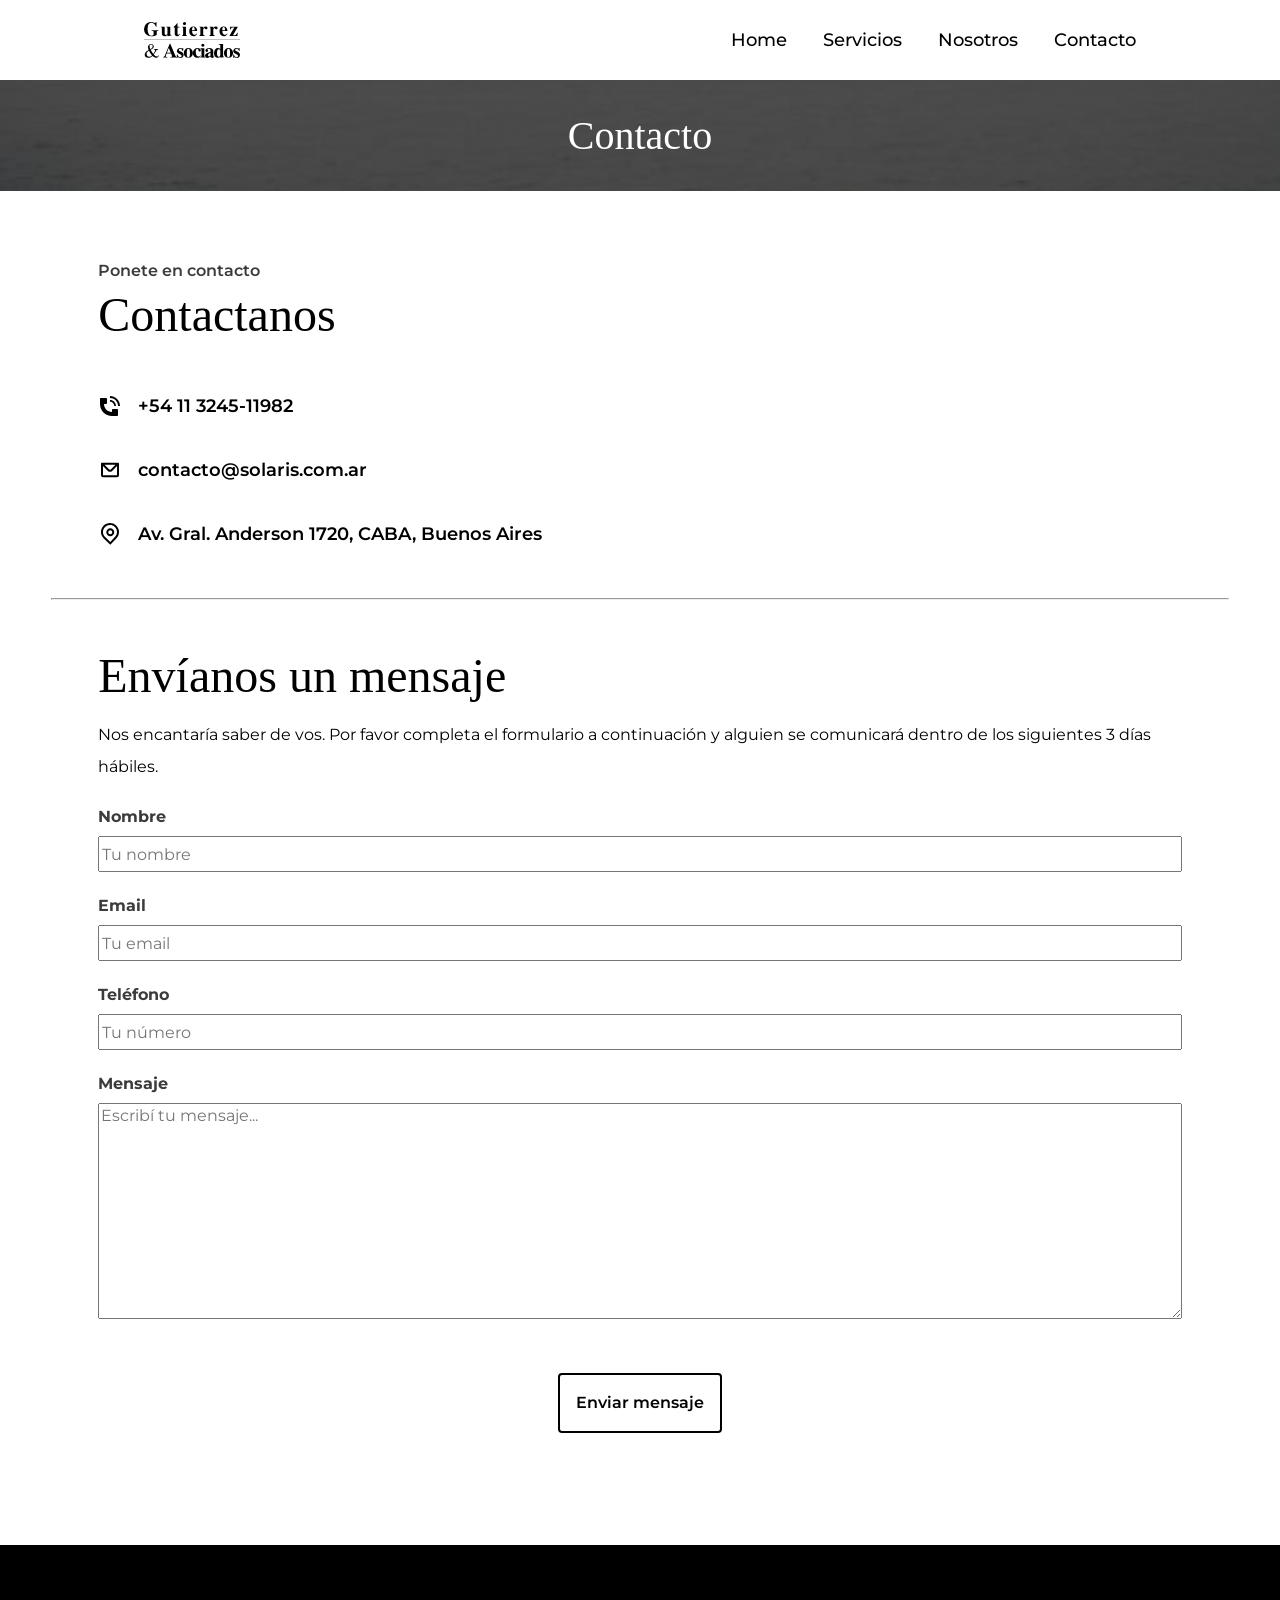
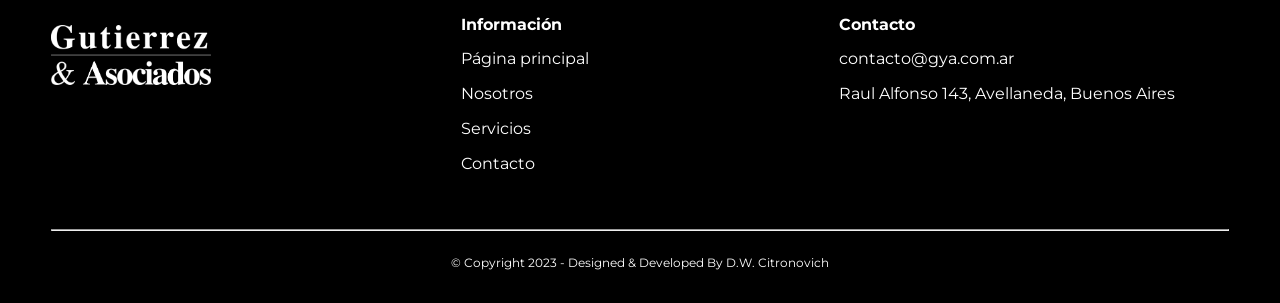
==== commit e7997374: "ready for launch" ====
--- a/Pages/contacto.html
+++ b/Pages/contacto.html
@@ -153,6 +153,7 @@
                 <div class="common-padding">
                     <div class="text-container">
                         <span class="small-title">Ponete en contacto</span>
+                        <h2>Contactanos</h2>
                         <ul>
                             <li class="medio-de-contacto">
                                 <img src="../Imagenes/Iconos/phone.svg">
--- a/style.css
+++ b/style.css
@@ -297,7 +297,7 @@
 /* ==== STATEMENT ==== */
 
 #estrategia-impositiva {
-    background-image: url("Imagenes/background-1.jpg");
+    background-image: url("Imagenes/background-5-2.jpg");
     background-repeat: no-repeat;
     background-size: cover;
     background-position: center;
@@ -422,15 +422,25 @@
     background-image: url(Imagenes/patrimonio-1.jpg);
 }
 
+#servicios-texto {
+    padding: 4rem 0;
+}
+
 #servicios-texto-ul {
     display: flex;
     flex-direction: column;
     gap: 2rem;
 }
 
+#servicios-texto-ul li {
+    display: flex;
+    flex-direction: column;
+    gap: 2rem;
+}
+
 .servicio-title-container {
     height: auto;
-    padding-top: 4rem;
+    padding-top: 5rem;
 }
 
 .servicio-title-container svg {
@@ -477,6 +487,7 @@
 
 #ul-opiniones-clientes p {
     font-style: italic;
+    margin-bottom: 0;
 }
 
 .open-quote {
@@ -583,9 +594,11 @@
     padding: 4rem 0 2rem;
 }
 
-#section-nosotros-nosotros h2 {
+#section-nosotros-nosotros h2,
+#section-contacto-contacto h2 {
     text-align: left;
     padding-top: 1rem;
+    margin: -2rem 0 0;
 }
 
 footer {
@@ -654,14 +667,17 @@
 @media (min-width: 992px) {
     #header-div {
         width: 80%;
+        height: 80px;
         max-width: 90rem;
         display: flex;
         justify-content: space-between;
         align-items: center;
         margin: 0 auto;
-        padding-top: 40px;
-        padding-bottom: 36px;
         font-size: 1rem;
+    }
+
+    #header-top {
+        margin: 0;
     }
 
     #header-logo {
@@ -674,9 +690,12 @@
 
     nav {
         width: auto;
+        height: 2rem;
         position: inherit;
         top: 0;
         left: 0;
+        margin: 0;
+        background-color: transparent;
         box-shadow: none;
         transition: none;
         transform: none;
@@ -686,9 +705,12 @@
         flex-direction: row;
         margin: 0 auto;
         gap: 36px;
+        margin: auto;
+        padding: 0;
     }
 
     .nav-li-element {
+        color: white;
         background: 
            linear-gradient(currentColor 0 0) 
            var(--d, 201%) 100% /200% 2px 
@@ -703,4 +725,106 @@
     nav ul a {
         font-size: 1.125rem;
     }
+
+    header.scrolled .nav-li-element {
+        color: black;
+    }
+
+    h2 {
+        font-size: 3rem;
+        max-width: 32ch;
+    }
+
+    h3 {
+        font-size: 3rem;
+    }
+
+    #estrategia-impositiva .common-padding {
+        padding: 12rem 4% 10rem;
+    }
+
+    #estrategia-impositiva h1 {
+        font-size: 3.25rem;
+        line-height: 3.25rem;
+        max-width: 24ch;
+    }
+
+    #estrategia-impositiva p {
+        max-width: 54ch;
+    }
+
+    #servicios-div-card ul {
+        flex-direction: row;
+    }
+
+    .servicios-card a {
+        min-height: 320px;
+    }
+
+    .servicios-card h3 {
+        font-size: 1.75rem;
+    }
+
+    #servicios-texto-ul {
+        gap: 160px;
+    }
+
+    #servicios-texto-ul li {
+        flex-direction: row-reverse;
+        gap: 64px;
+    }
+
+    #servicios-texto-ul li:nth-child(2n - 1) {
+        flex-direction: row;
+    }
+
+    .servicio-texto-div-img {
+        max-width: 28%;
+    }
+
+    #section-nosotros .common-padding {
+        display: flex;
+        flex-direction: row-reverse;
+        align-items: center;
+        gap: 4rem;
+    }
+
+    #section-nosotros h2 {
+        text-align: left;
+    }
+
+    #section-nosotros img {
+        min-width: 640px;
+    }
+
+    #ul-opiniones-clientes {
+        flex-direction: row;
+        padding: 2rem 0;
+    }
+
+    #ul-opiniones-clientes li {
+        max-width: 360px;
+    }
+
+    #section-contacto-index h2 {
+        max-width: 20ch;
+    }
+
+    #section-contacto-contacto .common-padding > div {
+        margin: auto 4%;
+    }
+
+    #footer-div-top {
+        flex-direction: row;
+        justify-content: flex-start;
+        gap: 250px;
+        height: 100%;
+        padding: 1rem 0 3rem;
+    }
+
+    #footer-div-top-logo {
+        max-width: 100%;
+        width: 160px;
+        height: 100%;
+    }
 }
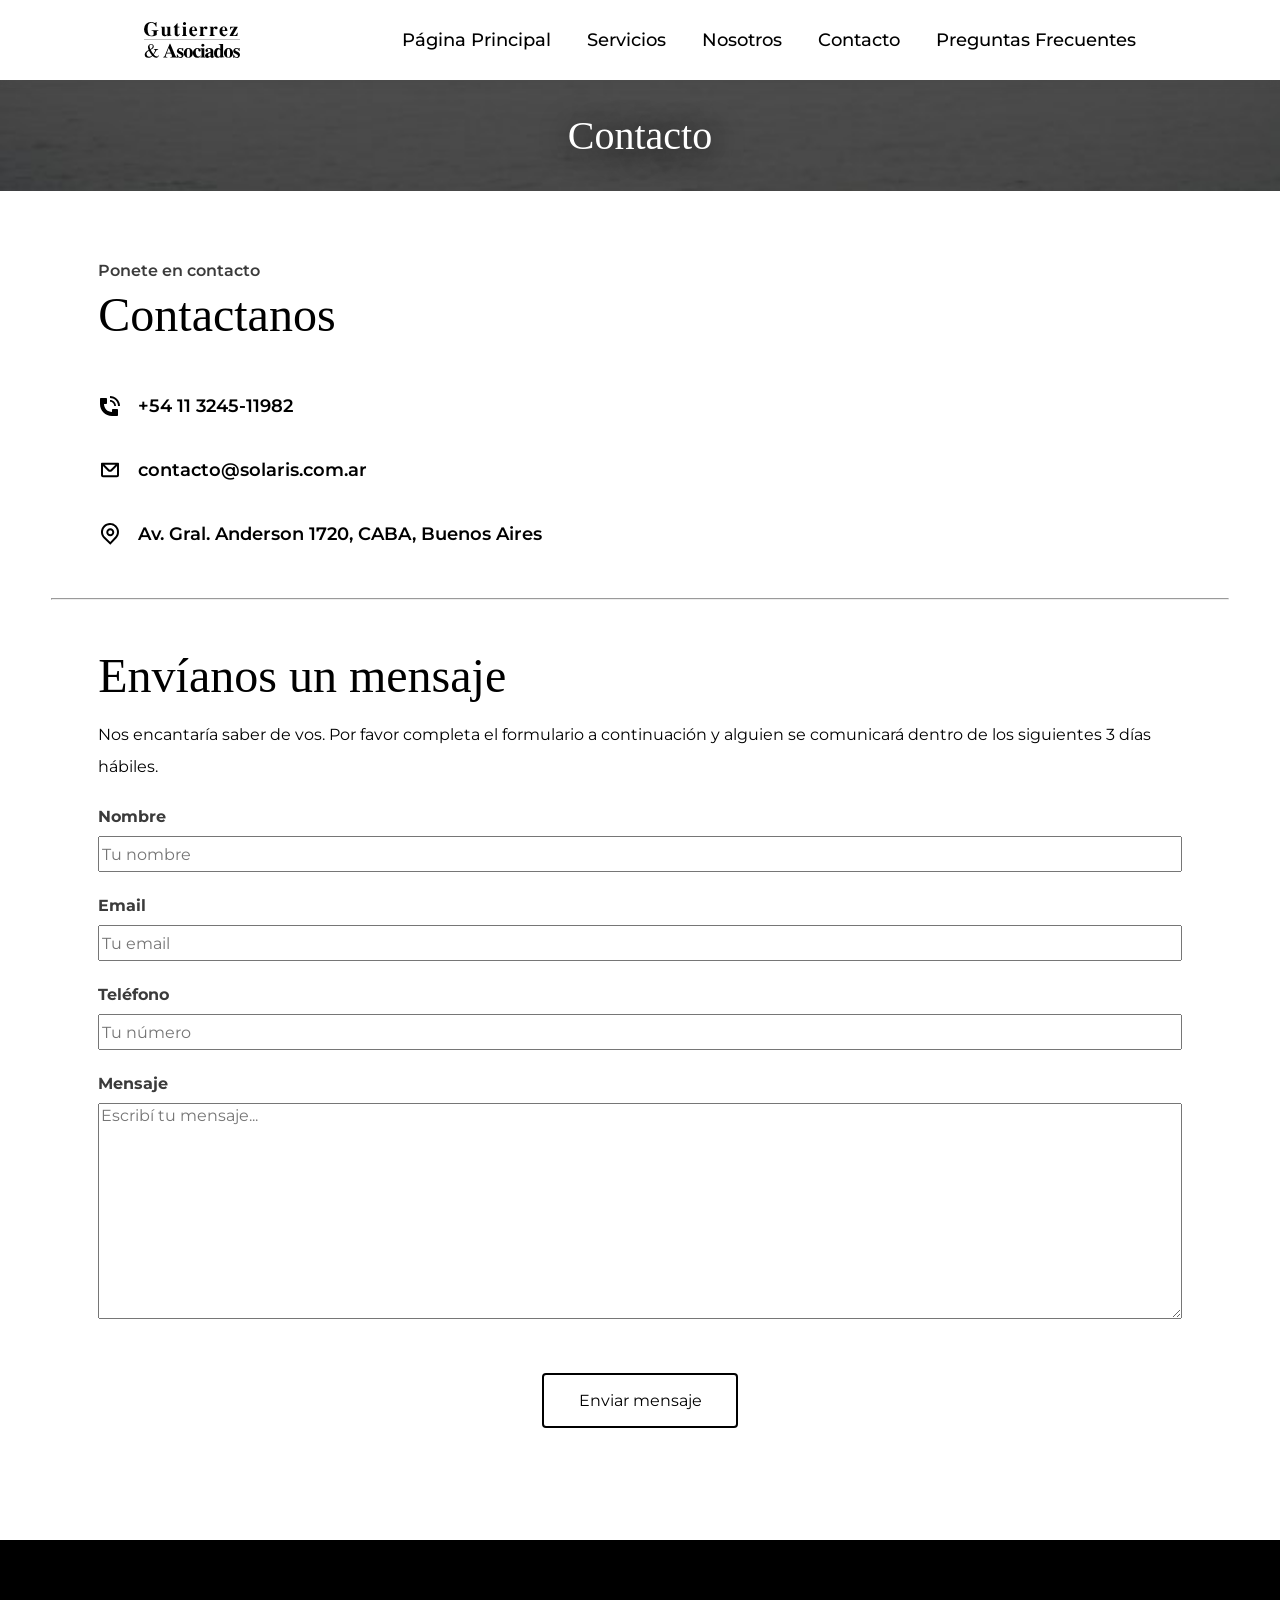
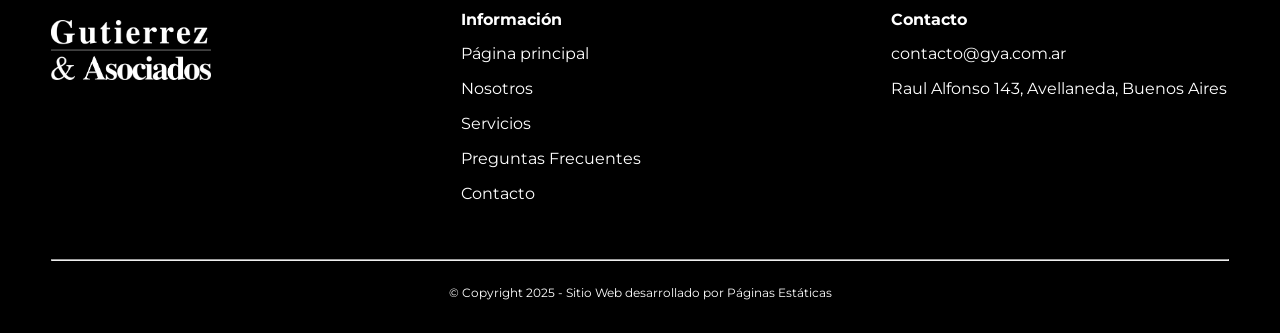
==== commit c591734e: "Overall fix" ====
--- a/Pages/contacto.html
+++ b/Pages/contacto.html
@@ -8,6 +8,7 @@
         <meta name="viewport" content="width=device-width, initial-scale=1.0">
         <meta name="author" content="Citronov WebSites">
         <link rel="stylesheet" href="../style.css">
+        <link rel="icon" href="../Imagenes/Logo/gya-icon.ico" type="image/x-icon">
     </head>
     <body>
         <header class="scrolled">
@@ -137,10 +138,11 @@
                 </div>
                 <nav>
                     <ul>
-                        <li><a class="nav-li-element" href="../index.html">Home</a></li>
-                        <li><a class="nav-li-element" href="../index.html#section-servicios">Servicios</a></li>
+                        <li><a class="nav-li-element" href="../index.html">Página Principal</a></li>
+                        <li><a class="nav-li-element" href="servicios.html">Servicios</a></li>
                         <li><a class="nav-li-element" href="nosotros.html">Nosotros</a></li>
                         <li><a class="nav-li-element" href="contacto.html">Contacto</a></li>
+                        <li><a class="nav-li-element" href="preguntas-frecuentes.html">Preguntas Frecuentes</a></li>
                     </ul>
                 </nav>
             </div>
@@ -217,7 +219,8 @@
                         <ul>
                             <li><a href="../index.html">Página principal</a></li>
                             <li><a href="nosotros.html">Nosotros</a></li>
-                            <li><a href="../index.html#section-servicios">Servicios</a></li>
+                            <li><a href="servicios.html">Servicios</a></li>
+                            <li><a href="preguntas-frecuentes.html">Preguntas Frecuentes</a></li>
                             <li><a href="contacto.html">Contacto</a></li>
                         </ul>
                     </div>
@@ -230,7 +233,11 @@
                     </div>
                 </div>
                 <hr>
-                <p id="footer-p-copyright">© Copyright 2023 - Designed & Developed By D.W. Citronovich</p>
+                <p id="footer-p-copyright">© Copyright 2025 - 
+                    <a href="https://paginasestaticas.com.ar">
+                        Sitio Web desarrollado por Páginas Estáticas
+                    </a>
+                </p>
             </div>
         </footer>
     </body>
--- a/style.css
+++ b/style.css
@@ -94,10 +94,11 @@
     margin: 1rem auto;
 }
 
-button {
+main a {
     min-width: 12rem;
     font-size: 1.125rem;
     font-weight: 600;
+    text-align: center;
     line-height: clamp(2.875rem, 5.5vw, 3.5rem);
     padding: 0 0.5rem;
     text-align: center;
@@ -118,7 +119,7 @@
     border: 2px solid var(hrColor);
 }
 
-.button-underline a {
+.button-underline {
     padding: 0.5rem;
     background: 
        linear-gradient(90deg, currentColor calc(100%/3), transparent 0 calc(200%/3), currentColor 0) 
@@ -127,7 +128,7 @@
     transition: 0.5s;
 }
 
-.button-underline:hover a {
+.button-underline:hover {
     --d: 100%;
 }
 
@@ -341,7 +342,7 @@
 #servicios-div-card ul {
     display: flex;
     flex-direction: column;
-    gap: 1.5rem;
+    gap: 2rem;
 }
 
 .servicios-card {
@@ -371,6 +372,7 @@
     background-position: center;
     box-shadow: inset 0 -12px -6px black;
     transition: background-size 1s ease;
+    padding: 0;
 }
 
 .servicios-card a:hover {
@@ -460,12 +462,31 @@
     color: var(--blackColor);
     border: 2px solid var(--blackColor);
     margin-top: 1rem;
+    padding: 1rem 1.5rem;
+    border-radius: 4px;
     transition: all 0.1s ease;
 }
 
 .common-button:hover {
     color: var(--whiteColor);
     background-color: var(--blackColor);
+}
+
+#servicios-servicios .common-padding {
+    padding-top: 0;
+}
+
+#servicios-servicios .servicio-title-container:first-child {
+    padding-top: 2rem;
+}
+
+#servicios-servicios h2,
+#servicios-servicios p {
+    text-align: left;
+}
+
+#servicios-servicios h2 {
+    padding: 1rem 0;
 }
 
 #section-nosotros {
@@ -474,9 +495,19 @@
     background-size: cover;
 }
 
+#section-nosotros .text-container {
+    display: flex;
+    flex-direction: column;
+}
+
 #section-nosotros h2,
 #section-nosotros p {
     color: var(--whiteColor);
+}
+
+#section-nosotros .button-underline {
+    color: var(--whiteColor);
+    margin: 1rem auto 2rem;
 }
 
 #ul-opiniones-clientes {
@@ -500,12 +531,15 @@
     line-height: 2rem;
 }
 
-#section-contacto-index .common-padding {
+#section-contacto-index .common-padding,
+#servicios-contacto .common-padding {
     text-align: center;
 }
 
-#section-contacto-index h2 {
+#section-contacto-index h2,
+#servicios-contacto h2 {
     padding: 1rem;
+    padding-bottom: 2rem;
 }
 
 #section-contacto-contacto .common-padding {
@@ -592,6 +626,7 @@
     color: var(--whiteColor);
     text-align: center;
     padding: 4rem 0 2rem;
+    text-shadow: 2px 2px 30px black;
 }
 
 #section-nosotros-nosotros h2,
@@ -599,6 +634,41 @@
     text-align: left;
     padding-top: 1rem;
     margin: -2rem 0 0;
+}
+
+#main-preguntas-frecuentes h1 {
+    padding-left: 1rem;
+    padding-right: 1rem;
+}
+
+#section-preguntas-frecuentes .common-padding {
+    padding-top: 0;
+}
+
+#section-preguntas-frecuentes ul h2,
+#section-preguntas-frecuentes ul p {
+    text-align: left;
+    margin: 0;
+    max-width: none;
+}
+
+#section-preguntas-frecuentes ul h2 {
+    font-size: 1.875rem;
+    padding-top: 2.25rem;
+    padding-bottom: 1rem;
+}
+
+#section-preguntas-frecuentes ul p {
+    font-size: 1rem;
+}
+
+.dot-list {
+    list-style-type: initial;
+    padding: 1rem 2rem  0;
+}
+
+.dot-list li {
+    padding-bottom: 1rem;
 }
 
 footer {
@@ -806,7 +876,35 @@
         max-width: 360px;
     }
 
-    #section-contacto-index h2 {
+    #section-nosotros-nosotros .common-padding,
+    #servicios-servicios .common-padding {
+        padding-top: 4rem;
+    }
+
+    #servicios-servicios h2 {
+        margin: 0;
+    }
+
+    .sub-section-servicios {
+        display: flex;
+        flex-direction: row;
+        align-items: center;
+        gap: 5rem;
+        padding-bottom: 4rem;
+    }
+
+    .sub-section-servicios:nth-child(even) {
+        flex-direction: row-reverse;
+    }
+
+    .sub-section-servicios img {
+        min-width: 36%;
+        height: fit-content;
+        
+    }
+
+    #section-contacto-index h2,
+    #servicios-contacto h2 {
         max-width: 20ch;
     }
 
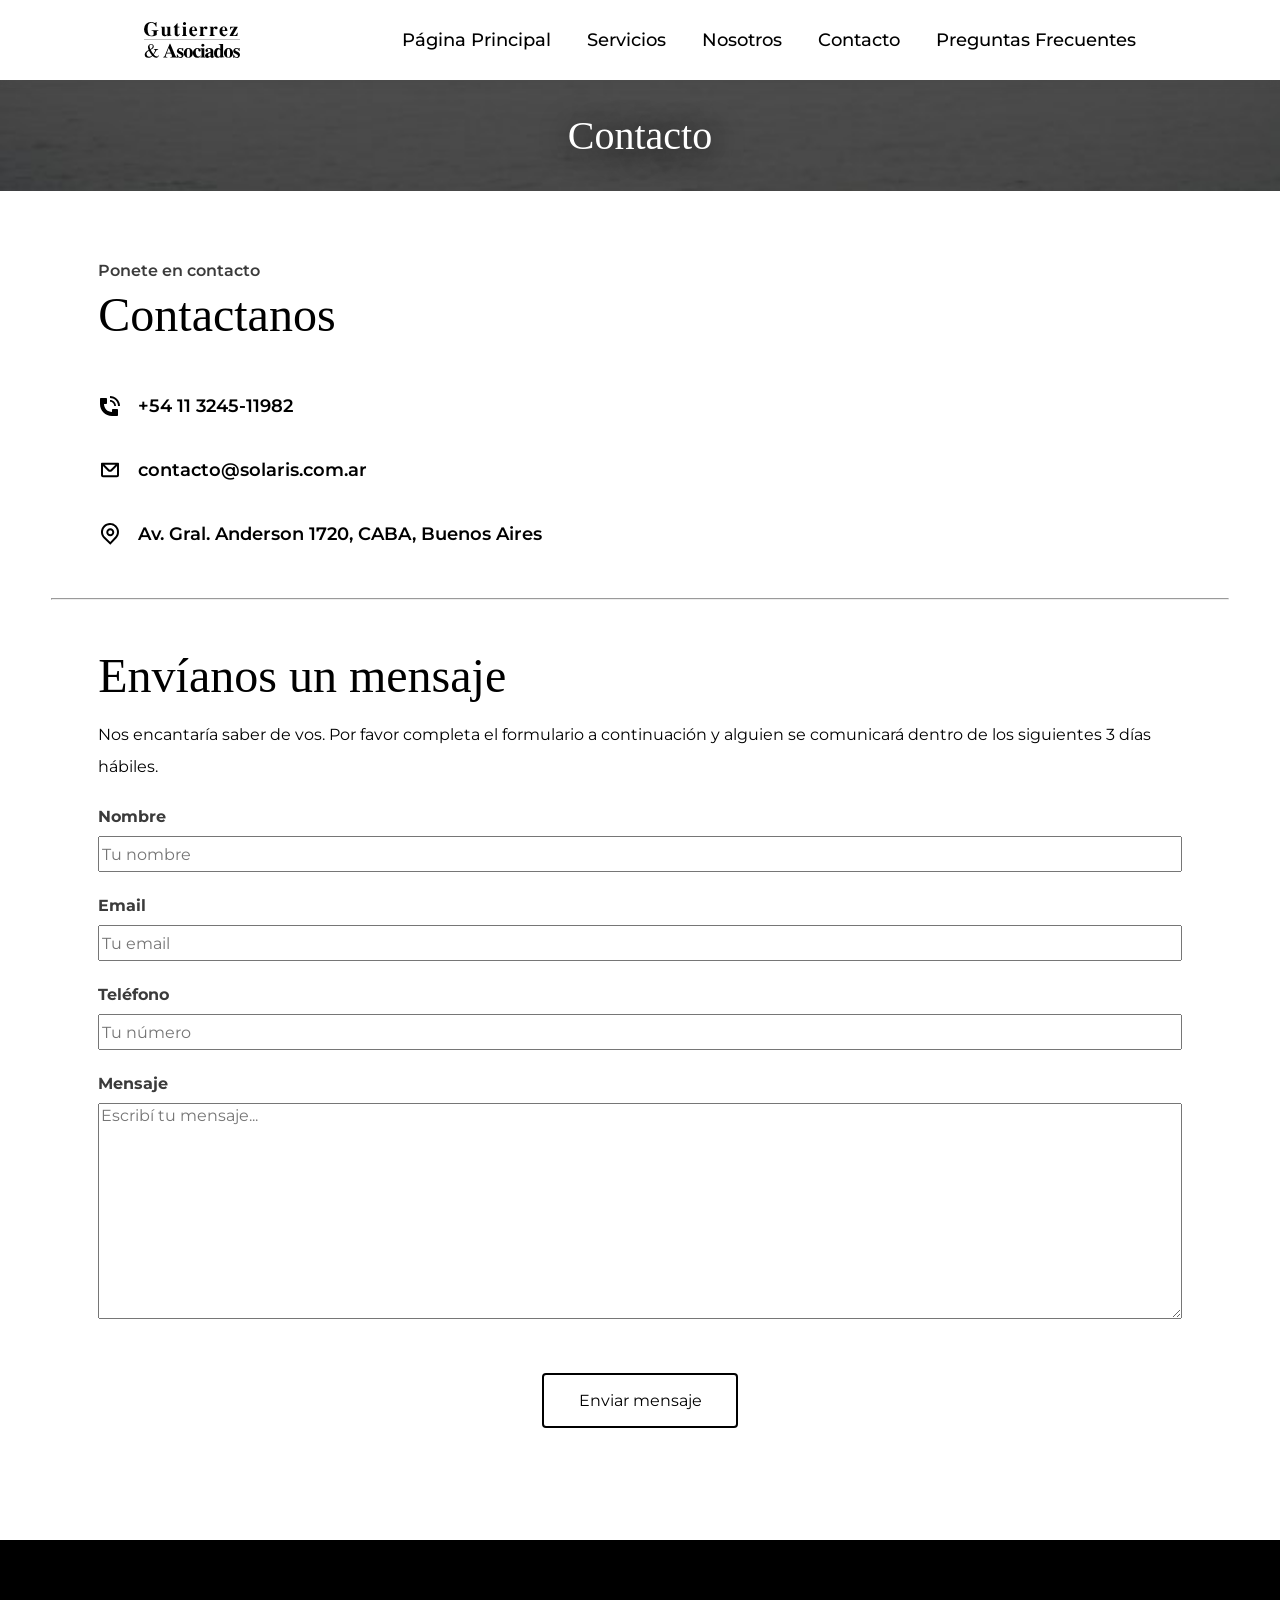
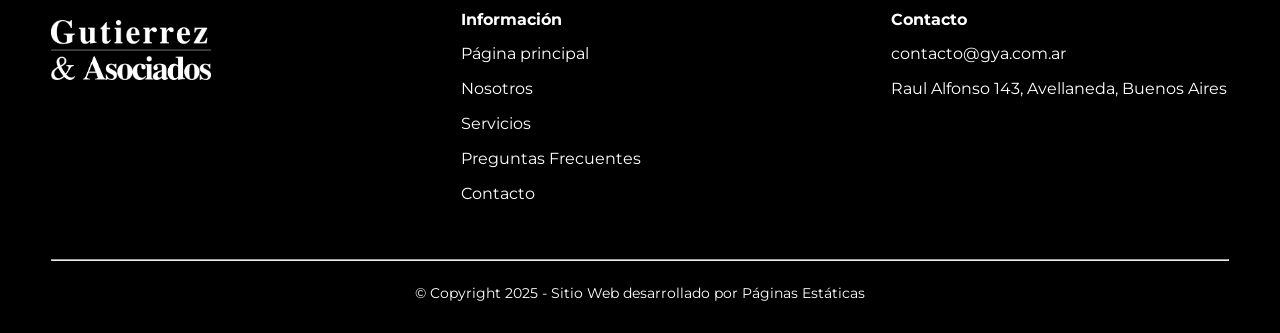
==== commit 024a3a32: "Titles fixed" ====
--- a/Pages/contacto.html
+++ b/Pages/contacto.html
@@ -2,7 +2,7 @@
 <html>
     <head>
         <meta charset="UTF-8">
-        <title>Estudio Contable - Gutierrez & Asociados</title>
+        <title>Contactanos - Gutierrez & Asociados</title>
         <meta name="keywords" content="contabilidad">
         <meta name="description" content="your description here...">
         <meta name="viewport" content="width=device-width, initial-scale=1.0">
--- a/style.css
+++ b/style.css
@@ -725,7 +725,7 @@
 }
 
 #footer-p-copyright {
-    font-size: 0.75rem;
+    font-size: 0.875rem;
     line-height: 1rem;
     color: var(--whiteColor);
     max-width: none;
